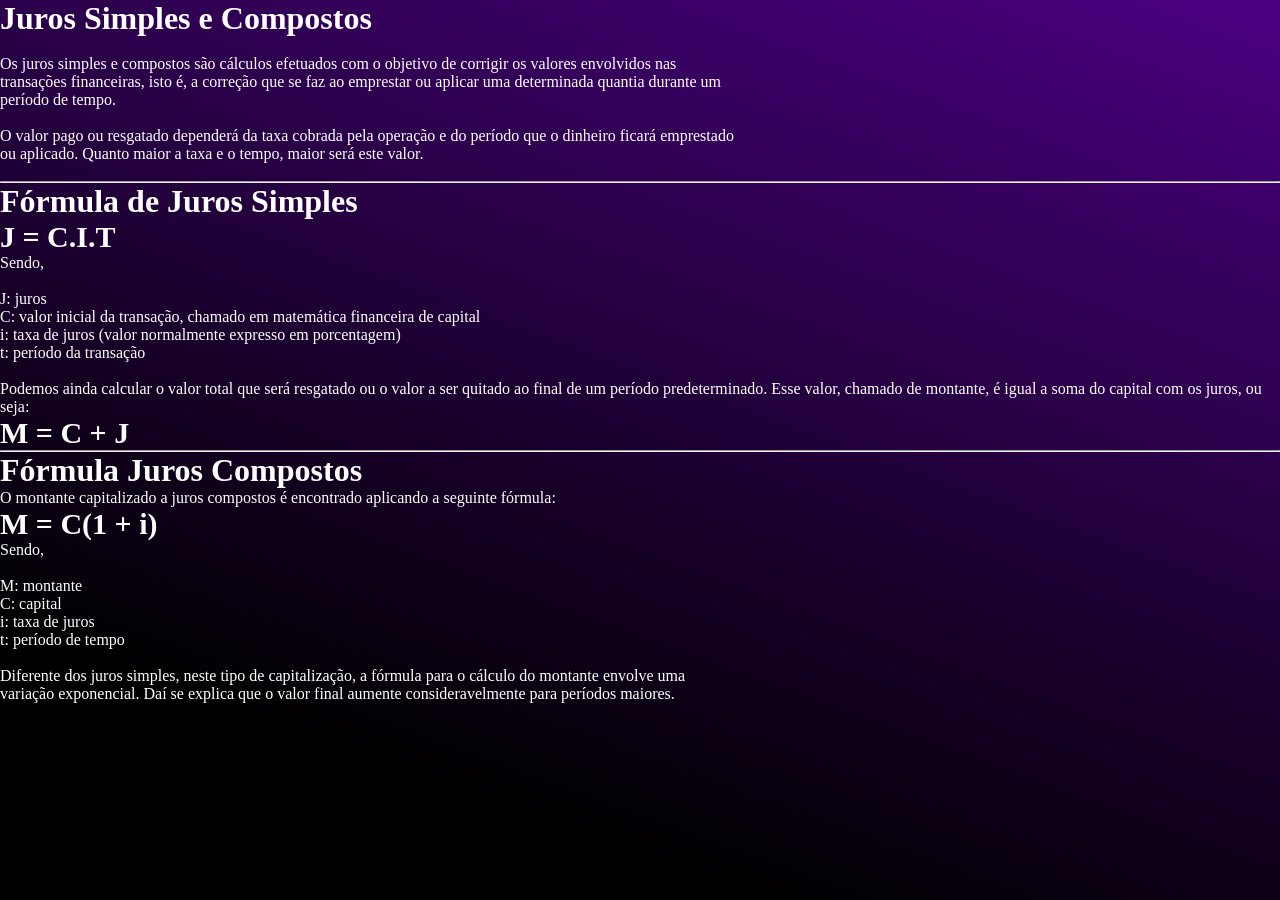
==== pagina.html @ 560226aa "Primeiro Commit" ====
<!DOCTYPE html>
<html lang="en">

<head>
    <meta charset="UTF-8">
    <meta name="viewport" content="width=device-width, initial-scale=1.0">
    <link rel="stylesheet" href="pagina.css">
    <title>Document</title>
</head>

<body>

    <h1>Juros Simples e Compostos</h1> <br>
    <p>Os juros simples e compostos são cálculos efetuados com o objetivo de corrigir os valores envolvidos nas <br>
        transações financeiras, isto é, a correção que se faz ao emprestar ou aplicar uma determinada quantia durante um
        <br>
        período de tempo.
    </p> <br>

    <p>O valor pago ou resgatado dependerá da taxa cobrada pela operação e do período que o dinheiro ficará emprestado
        <br>
        ou aplicado. Quanto maior a taxa e o tempo, maior será este valor.

    </p> <br>

    <hr>

    <h1>Fórmula de Juros Simples</h1>
    <strong>J = C.I.T</strong>

    <p>Sendo, <br> <br>

        J: juros <br>
        C: valor inicial da transação, chamado em matemática financeira de capital <br>
        i: taxa de juros (valor normalmente expresso em porcentagem) <br>
        t: período da transação</p>

    <br>

    <p>Podemos ainda calcular o valor total que será resgatado ou o valor a ser quitado ao final de um período
        predeterminado.

        Esse valor, chamado de montante, é igual a soma do capital com os juros, ou seja:</p>

    <strong>M = C + J</strong>

    <hr>

    <h1>Fórmula Juros Compostos</h1>
    <p>O montante capitalizado a juros compostos é encontrado aplicando a seguinte fórmula:</p>
    <strong>M = C(1 + i)</strong>
    <p>Sendo, <br> <br>

        M: montante <br>
        C: capital <br>
        i: taxa de juros <br>
        t: período de tempo</p> <br>

    <p>Diferente dos juros simples, neste tipo de capitalização, a fórmula para o cálculo do montante envolve uma <br>
        variação exponencial. Daí se explica que o valor final aumente consideravelmente para períodos maiores.</p>




</body>

</html>
---- pagina.css ----
* {
    margin: 0;
    padding: 0;
    box-sizing: border-box;
}

body{
    background: linear-gradient(200deg,indigo, black 80%);
    background-repeat: no-repeat;
    height: 100vh;
    background-size: cover;
}

h1{
    color: white;
}

p{
    color: white;
}

strong{
    color: white;
    font-size: 30px;
}
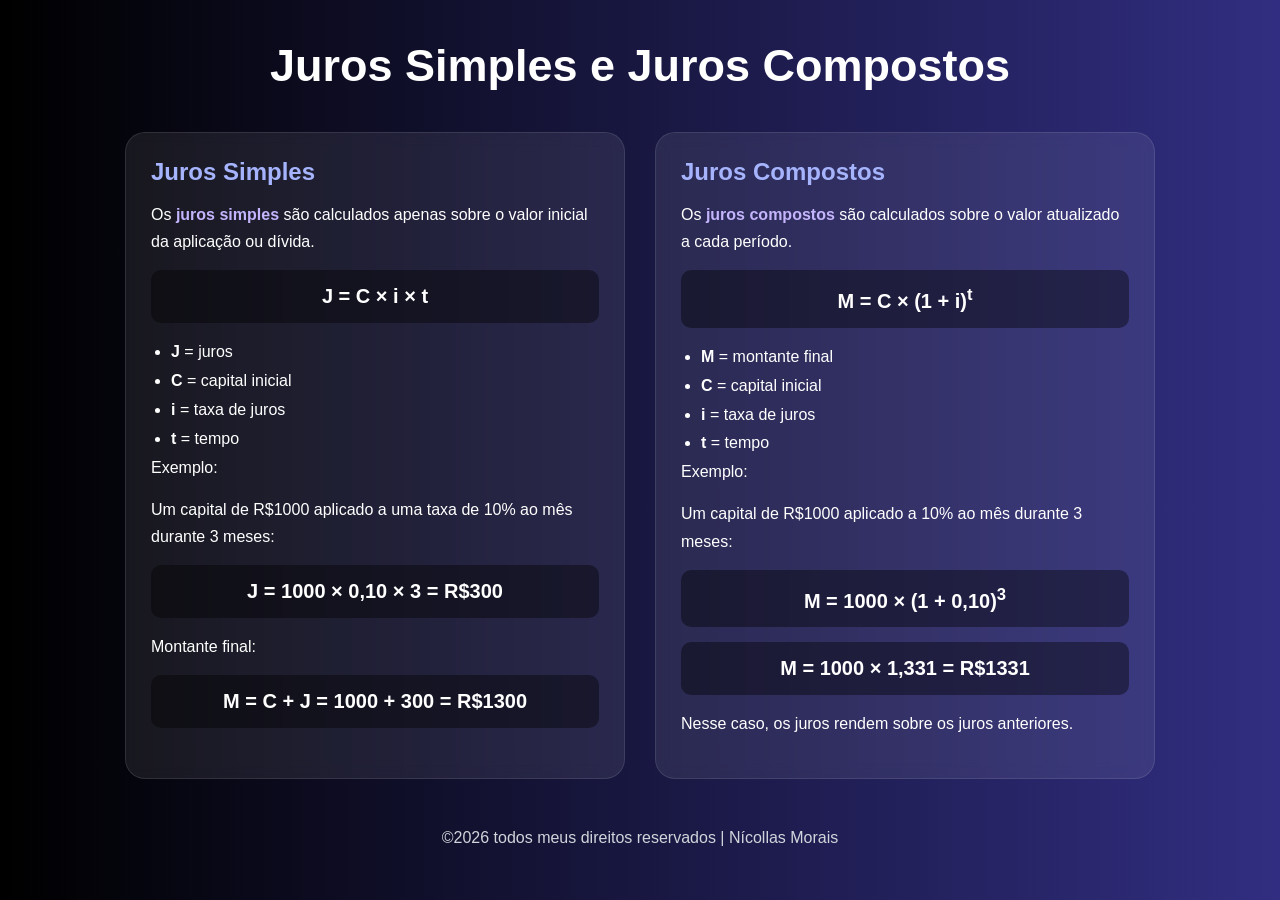
==== commit 84eb7664: "first commit" ====
--- a/pagina.html
+++ b/pagina.html
@@ -1,67 +1,106 @@
-<!DOCTYPE html>
-<html lang="en">
+<html lang="pt-BR">
+<head>
+  <meta charset="UTF-8">
+  <meta name="viewport" content="width=device-width, initial-scale=1.0">
+  <link rel="stylesheet" href="pagina.css">
+  <title>Juros Simples e Compostos</title>
 
-<head>
-    <meta charset="UTF-8">
-    <meta name="viewport" content="width=device-width, initial-scale=1.0">
-    <link rel="stylesheet" href="pagina.css">
-    <title>Document</title>
+
 </head>
-
 <body>
 
-    <h1>Juros Simples e Compostos</h1> <br>
-    <p>Os juros simples e compostos são cálculos efetuados com o objetivo de corrigir os valores envolvidos nas <br>
-        transações financeiras, isto é, a correção que se faz ao emprestar ou aplicar uma determinada quantia durante um
-        <br>
-        período de tempo.
-    </p> <br>
+  <h1>Juros Simples e Juros Compostos</h1>
 
-    <p>O valor pago ou resgatado dependerá da taxa cobrada pela operação e do período que o dinheiro ficará emprestado
-        <br>
-        ou aplicado. Quanto maior a taxa e o tempo, maior será este valor.
+  <div class="container">
 
-    </p> <br>
+    <!-- JUROS SIMPLES -->
+    <div class="card">
+      <h2>Juros Simples</h2>
 
-    <hr>
+      <p>
+        Os <span class="destaque">juros simples</span> são calculados apenas
+        sobre o valor inicial da aplicação ou dívida.
+      </p>
 
-    <h1>Fórmula de Juros Simples</h1>
-    <strong>J = C.I.T</strong>
+      <div class="formula">
+        J = C × i × t
+      </div>
 
-    <p>Sendo, <br> <br>
+      <ul>
+        <li><strong>J</strong> = juros</li>
+        <li><strong>C</strong> = capital inicial</li>
+        <li><strong>i</strong> = taxa de juros</li>
+        <li><strong>t</strong> = tempo</li>
+      </ul>
 
-        J: juros <br>
-        C: valor inicial da transação, chamado em matemática financeira de capital <br>
-        i: taxa de juros (valor normalmente expresso em porcentagem) <br>
-        t: período da transação</p>
+      <p>
+        Exemplo:
+      </p>
 
-    <br>
+      <p>
+        Um capital de R$1000 aplicado a uma taxa de 10% ao mês durante
+        3 meses:
+      </p>
 
-    <p>Podemos ainda calcular o valor total que será resgatado ou o valor a ser quitado ao final de um período
-        predeterminado.
+      <div class="formula">
+        J = 1000 × 0,10 × 3 = R$300
+      </div>
 
-        Esse valor, chamado de montante, é igual a soma do capital com os juros, ou seja:</p>
+      <p>
+        Montante final:
+      </p>
 
-    <strong>M = C + J</strong>
+      <div class="formula">
+        M = C + J = 1000 + 300 = R$1300
+      </div>
+    </div>
 
-    <hr>
+    <!-- JUROS COMPOSTOS -->
+    <div class="card">
+      <h2>Juros Compostos</h2>
 
-    <h1>Fórmula Juros Compostos</h1>
-    <p>O montante capitalizado a juros compostos é encontrado aplicando a seguinte fórmula:</p>
-    <strong>M = C(1 + i)</strong>
-    <p>Sendo, <br> <br>
+      <p>
+        Os <span class="destaque">juros compostos</span> são calculados sobre
+        o valor atualizado a cada período.
+      </p>
 
-        M: montante <br>
-        C: capital <br>
-        i: taxa de juros <br>
-        t: período de tempo</p> <br>
+      <div class="formula">
+        M = C × (1 + i)<sup>t</sup>
+      </div>
 
-    <p>Diferente dos juros simples, neste tipo de capitalização, a fórmula para o cálculo do montante envolve uma <br>
-        variação exponencial. Daí se explica que o valor final aumente consideravelmente para períodos maiores.</p>
+      <ul>
+        <li><strong>M</strong> = montante final</li>
+        <li><strong>C</strong> = capital inicial</li>
+        <li><strong>i</strong> = taxa de juros</li>
+        <li><strong>t</strong> = tempo</li>
+      </ul>
 
+      <p>
+        Exemplo:
+      </p>
 
+      <p>
+        Um capital de R$1000 aplicado a 10% ao mês durante 3 meses:
+      </p>
 
+      <div class="formula">
+        M = 1000 × (1 + 0,10)<sup>3</sup>
+      </div>
+
+      <div class="formula">
+        M = 1000 × 1,331 = R$1331
+      </div>
+
+      <p>
+        Nesse caso, os juros rendem sobre os juros anteriores.
+      </p>
+    </div>
+
+  </div>
+
+  <footer>
+    ©2026 todos meus direitos reservados | Nícollas Morais
+  </footer>
 
 </body>
-
 </html>
--- a/pagina.css
+++ b/pagina.css
@@ -1,25 +1,76 @@
-* {
-    margin: 0;
-    padding: 0;
-    box-sizing: border-box;
-}
+*{
+      margin:0;
+      padding:0;
+      box-sizing:border-box;
+      font-family: Arial, Helvetica, sans-serif;
+    }
 
-body{
-    background: linear-gradient(200deg,indigo, black 80%);
-    background-repeat: no-repeat;
-    height: 100vh;
-    background-size: cover;
-}
+    body{
+      background: linear-gradient(to right, #000000, #312e81);
+      color: white;
+      padding: 40px;
+    }
 
-h1{
-    color: white;
-}
+    h1{
+      text-align:center;
+      margin-bottom:40px;
+      font-size: 45px;
+    }
 
-p{
-    color: white;
-}
+    .container{
+      display:flex;
+      flex-wrap:wrap;
+      gap:30px;
+      justify-content:center;
+    }
 
-strong{
-    color: white;
-    font-size: 30px;
-}+    .card{
+      background-color: rgba(255,255,255,0.08);
+      border: 1px solid rgba(255,255,255,0.1);
+      backdrop-filter: blur(8px);
+      width: 500px;
+      padding: 25px;
+      border-radius: 20px;
+      transition: 0.3s;
+    }
+
+    .card:hover{
+      transform: translateY(-5px);
+      box-shadow: 0 0 20px rgba(99,102,241,0.5);
+    }
+
+    h2{
+      color:#a5b4fc;
+      margin-bottom:15px;
+    }
+
+    p{
+      line-height:1.7;
+      margin-bottom:15px;
+    }
+
+    .formula{
+      background-color: rgba(0,0,0,0.4);
+      padding:15px;
+      border-radius:10px;
+      margin:15px 0;
+      font-size:20px;
+      text-align:center;
+      font-weight:bold;
+    }
+
+    ul{
+      margin-left:20px;
+      line-height:1.8;
+    }
+
+    .destaque{
+      color:#c4b5fd;
+      font-weight:bold;
+    }
+
+    footer{
+      margin-top:50px;
+      text-align:center;
+      color:#d1d5db;
+    }
